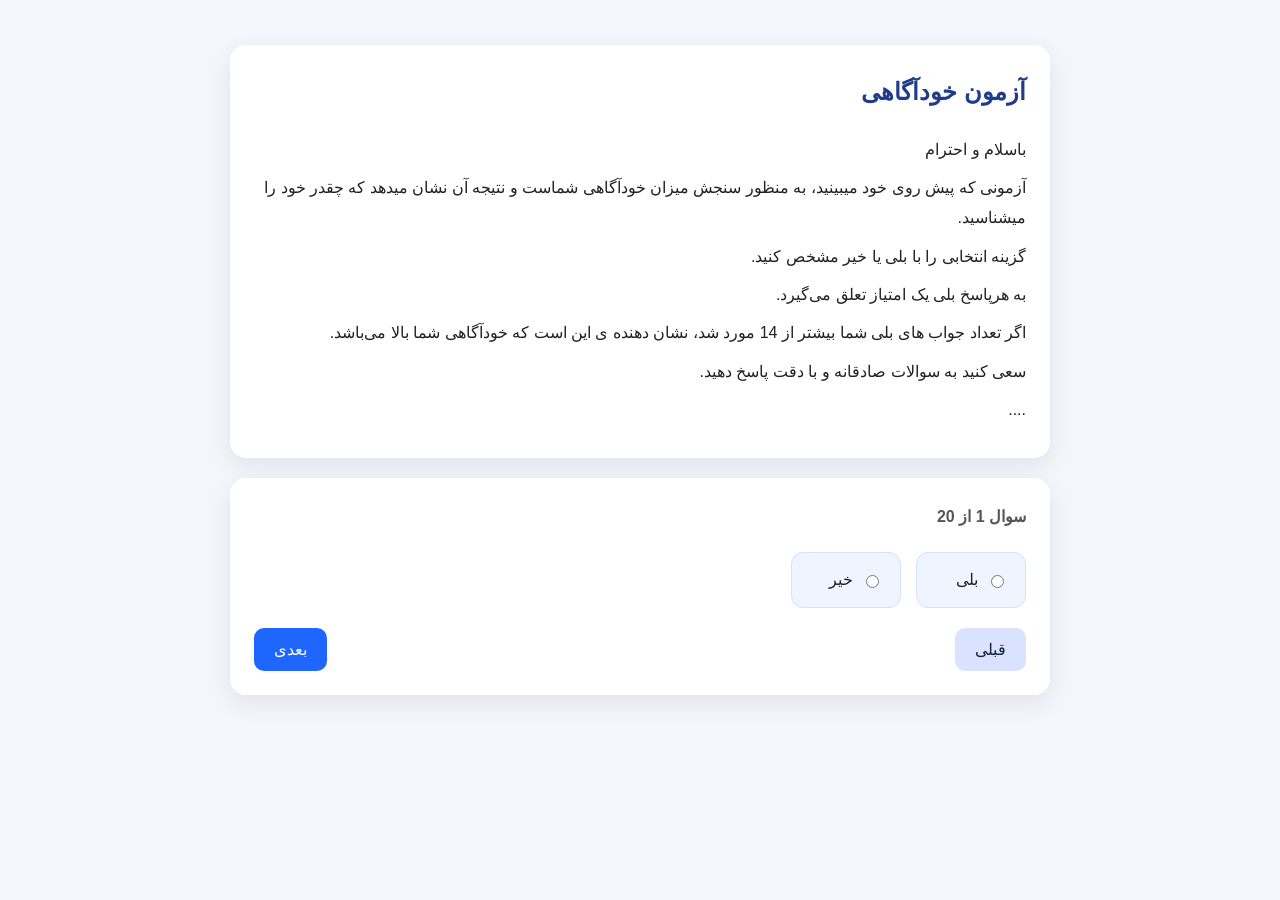
==== index.html @ d821144e "Rename index.html.html to index.html" ====
<!doctype html>
<html lang="fa" dir="rtl">
<head>
  <meta charset="UTF-8" />
  <meta name="viewport" content="width=device-width, initial-scale=1.0" />
  <title>آزمون خودآگاهی</title>
  <link rel="stylesheet" href="style.css" />
</head>
<body>
  <main class="container">
    <section class="intro card">
      <h1>آزمون خودآگاهی</h1>
      <p>باسلام و احترام</p>
      <p>
        آزمونی که ‌پیش روی خود میبینید، به منظور سنجش میزان خودآگاهی شماست و
        نتیجه آن نشان میدهد که چقدر خود را میشناسید.
      </p>
      <p>گزینه انتخابی را با بلی یا خیر مشخص کنید.</p>
      <p>به هرپاسخ بلی یک امتیاز تعلق می‌گیرد.</p>
      <p>
        اگر تعداد جواب های بلی شما بیشتر از 14 مورد شد، نشان دهنده ی این است
        که خودآگاهی شما بالا می‌باشد.
      </p>
      <p>سعی کنید به سوالات صادقانه و با دقت پاسخ دهید.</p>
      <p>....</p>
    </section>

    <section class="quiz card">
      <div class="progress">
        <span id="progressText">سوال 1 از 20</span>
      </div>

      <div id="questionBox" class="question-box">
        <h2 id="questionText"></h2>

        <div class="options">
          <label class="option">
            <input type="radio" name="answer" value="yes" />
            <span>بلی</span>
          </label>

          <label class="option">
            <input type="radio" name="answer" value="no" />
            <span>خیر</span>
          </label>
        </div>
      </div>

      <div class="buttons">
        <button id="prevBtn" class="btn">قبلی</button>
        <button id="nextBtn" class="btn primary">بعدی</button>
      </div>

      <div id="resultBox" class="result hidden"></div>
    </section>
  </main>

  <script src="script.js"></script>
</body>
</html>
---- style.css ----
* {
  box-sizing: border-box;
}

body {
  margin: 0;
  font-family: Tahoma, Arial, sans-serif;
  background: #f4f6fb;
  color: #222;
  line-height: 1.9;
}

.container {
  max-width: 850px;
  margin: 30px auto;
  padding: 15px;
}

.card {
  background: #fff;
  border-radius: 16px;
  padding: 24px;
  box-shadow: 0 8px 25px rgba(0, 0, 0, 0.08);
  margin-bottom: 20px;
}

h1, h2 {
  margin-top: 0;
  color: #1f3c88;
}

.intro p {
  margin: 8px 0;
}

.progress {
  margin-bottom: 20px;
  font-weight: bold;
  color: #555;
}

.question-box {
  margin-bottom: 20px;
}

.options {
  display: flex;
  gap: 15px;
  flex-wrap: wrap;
  margin-top: 20px;
}

.option {
  display: flex;
  align-items: center;
  gap: 8px;
  background: #f0f4ff;
  border: 1px solid #d6e0ff;
  padding: 12px 18px;
  border-radius: 12px;
  cursor: pointer;
  min-width: 110px;
}

.option input {
  accent-color: #1f66ff;
}

.buttons {
  display: flex;
  justify-content: space-between;
  gap: 10px;
  margin-top: 20px;
}

.btn {
  border: none;
  background: #d9e3ff;
  color: #123;
  padding: 12px 20px;
  border-radius: 10px;
  cursor: pointer;
  font-size: 16px;
}

.btn:hover {
  opacity: 0.95;
}

.btn.primary {
  background: #1f66ff;
  color: #fff;
}

.btn:disabled {
  opacity: 0.5;
  cursor: not-allowed;
}

.result {
  margin-top: 25px;
  padding: 20px;
  border-radius: 12px;
  background: #eef6ff;
  border: 1px solid #cfe1ff;
  font-size: 18px;
  font-weight: bold;
}

.hidden {
  display: none;
}
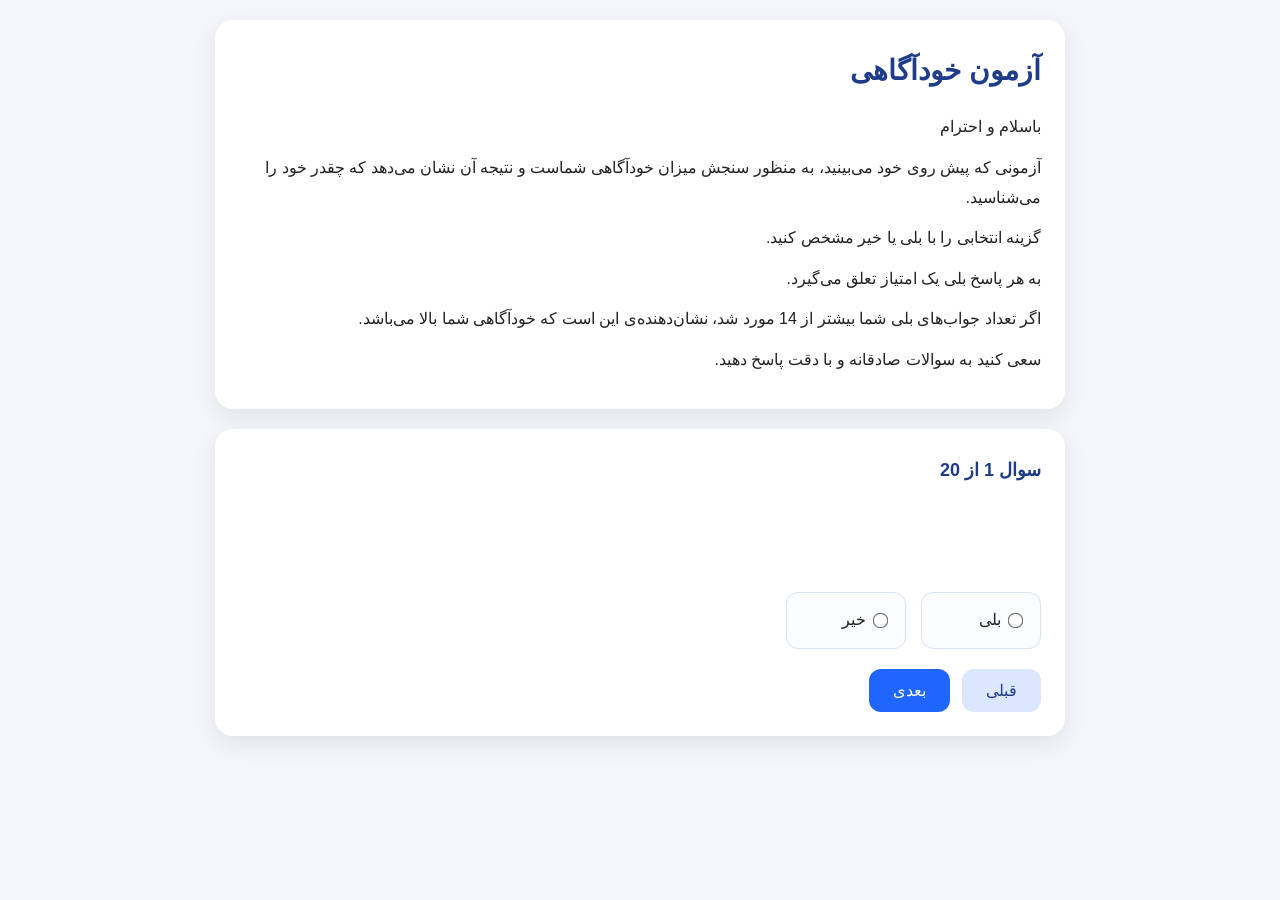
==== commit 798d29ca: "Update index.html" ====
--- a/index.html
+++ b/index.html
@@ -4,7 +4,161 @@
   <meta charset="UTF-8" />
   <meta name="viewport" content="width=device-width, initial-scale=1.0" />
   <title>آزمون خودآگاهی</title>
-  <link rel="stylesheet" href="style.css" />
+  <style>
+    * {
+      box-sizing: border-box;
+      margin: 0;
+      padding: 0;
+    }
+
+    body {
+      font-family: Tahoma, Arial, sans-serif;
+      background: #f4f6fb;
+      color: #222;
+      line-height: 1.9;
+      padding: 20px;
+    }
+
+    .container {
+      max-width: 850px;
+      margin: 0 auto;
+    }
+
+    .card {
+      background: #fff;
+      border-radius: 18px;
+      padding: 24px;
+      margin-bottom: 20px;
+      box-shadow: 0 8px 25px rgba(0, 0, 0, 0.08);
+    }
+
+    h1 {
+      color: #1f3c88;
+      margin-bottom: 15px;
+      font-size: 28px;
+    }
+
+    .intro p {
+      margin-bottom: 10px;
+      font-size: 16px;
+    }
+
+    .progress {
+      margin-bottom: 15px;
+      font-weight: bold;
+      color: #1f3c88;
+      font-size: 18px;
+    }
+
+    .question-box h2 {
+      margin-bottom: 20px;
+      font-size: 22px;
+      color: #333;
+      min-height: 70px;
+    }
+
+    .options {
+      display: flex;
+      gap: 15px;
+      flex-wrap: wrap;
+      margin-top: 10px;
+      margin-bottom: 10px;
+    }
+
+    .option {
+      display: flex;
+      align-items: center;
+      gap: 8px;
+      border: 1px solid #d9e2f2;
+      border-radius: 12px;
+      padding: 12px 18px;
+      cursor: pointer;
+      transition: 0.2s;
+      min-width: 120px;
+      background: #fafcff;
+    }
+
+    .option:hover {
+      border-color: #1f66ff;
+      background: #eef4ff;
+    }
+
+    .option input {
+      accent-color: #1f66ff;
+      transform: scale(1.2);
+    }
+
+    .buttons {
+      display: flex;
+      gap: 12px;
+      margin-top: 20px;
+      flex-wrap: wrap;
+    }
+
+    .btn {
+      border: none;
+      border-radius: 12px;
+      padding: 12px 24px;
+      cursor: pointer;
+      font-size: 16px;
+      transition: 0.2s;
+      background: #dbe6ff;
+      color: #1f3c88;
+    }
+
+    .btn:hover {
+      opacity: 0.92;
+    }
+
+    .btn.primary {
+      background: #1f66ff;
+      color: #fff;
+    }
+
+    .btn:disabled {
+      background: #cccccc;
+      cursor: not-allowed;
+      color: #666;
+    }
+
+    .hidden {
+      display: none;
+    }
+
+    .result {
+      font-size: 20px;
+      font-weight: bold;
+      color: #1f3c88;
+      line-height: 2;
+      white-space: pre-line;
+    }
+
+    .score-box {
+      margin-top: 15px;
+      padding: 15px;
+      background: #f2f7ff;
+      border-radius: 12px;
+      border: 1px solid #d5e4ff;
+    }
+
+    @media (max-width: 600px) {
+      h1 {
+        font-size: 24px;
+      }
+
+      .question-box h2 {
+        font-size: 18px;
+      }
+
+      .btn {
+        width: 100%;
+      }
+
+      .option {
+        width: 100%;
+      }
+    }
+  </style>
 </head>
 <body>
   <main class="container">
@@ -12,17 +166,16 @@
       <h1>آزمون خودآگاهی</h1>
       <p>باسلام و احترام</p>
       <p>
-        آزمونی که ‌پیش روی خود میبینید، به منظور سنجش میزان خودآگاهی شماست و
-        نتیجه آن نشان میدهد که چقدر خود را میشناسید.
+        آزمونی که پیش روی خود می‌بینید، به منظور سنجش میزان خودآگاهی شماست و
+        نتیجه آن نشان می‌دهد که چقدر خود را می‌شناسید.
       </p>
       <p>گزینه انتخابی را با بلی یا خیر مشخص کنید.</p>
-      <p>به هرپاسخ بلی یک امتیاز تعلق می‌گیرد.</p>
+      <p>به هر پاسخ بلی یک امتیاز تعلق می‌گیرد.</p>
       <p>
-        اگر تعداد جواب های بلی شما بیشتر از 14 مورد شد، نشان دهنده ی این است
+        اگر تعداد جواب‌های بلی شما بیشتر از 14 مورد شد، نشان‌دهنده‌ی این است
         که خودآگاهی شما بالا می‌باشد.
       </p>
       <p>سعی کنید به سوالات صادقانه و با دقت پاسخ دهید.</p>
-      <p>....</p>
     </section>
 
     <section class="quiz card">
@@ -50,11 +203,121 @@
         <button id="prevBtn" class="btn">قبلی</button>
         <button id="nextBtn" class="btn primary">بعدی</button>
       </div>
-
       <div id="resultBox" class="result hidden"></div>
     </section>
   </main>
 
-  <script src="script.js"></script>
+  <script>
+    const questions = [
+      "1. آیا معمولاً احساسات خود را به‌خوبی می‌شناسی؟",
+      "2. آیا می‌توانی دلیل ناراحتی‌های خود را تشخیص دهی؟",
+      "3. آیا هنگام تصمیم‌گیری، به احساسات درونی خود توجه می‌کنی؟",
+      "4. آیا نقاط قوت خود را می‌شناسی؟",
+      "5. آیا نقاط ضعف خود را می‌پذیری؟",
+      "6. آیا از بازخورد دیگران برای شناخت بهتر خود استفاده می‌کنی؟",
+      "7. آیا وقتی اشتباه می‌کنی، مسئولیت آن را می‌پذیری؟",
+      "8. آیا می‌دانی چه چیزهایی تو را واقعاً خوشحال می‌کند؟",
+      "9. آیا می‌دانی چه چیزهایی باعث استرس تو می‌شود؟",
+      "10. آیا در موقعیت‌های سخت، رفتار خود را بررسی می‌کنی؟",
+      "11. آیا می‌توانی بین احساس و منطق تعادل برقرار کنی؟",
+      "12. آیا اهداف شخصی خود را به‌وضوح می‌دانی؟",
+      "13. آیا می‌دانی چه ارزش‌هایی برای تو مهم‌تر هستند؟",
+      "14. آیا می‌توانی الگوهای رفتاری تکراری خود را تشخیص دهی؟",
+      "15. آیا از قضاوت‌های عجولانه درباره خود پرهیز می‌کنی؟",
+      "16. آیا در برابر انتقاد، ابتدا به خودت نگاه می‌کنی؟",
+      "17. آیا برای رشد فردی خود برنامه داری؟",
+      "18. آیا می‌توانی احساسات لحظه‌ای خود را مدیریت کنی؟",
+      "19. آیا به‌طور منظم درباره خودت فکر و تأمل می‌کنی؟",
+      "20. آیا خودت را همان‌طور که هستی تا حدی می‌پذیری؟"
+    ];
+
+    let currentQuestion = 0;
+    let answers = new Array(questions.length).fill(null);
+
+    const questionText = document.getElementById("questionText");
+    const progressText = document.getElementById("progressText");
+    const resultBox = document.getElementById("resultBox");
+    const questionBox = document.getElementById("questionBox");
+    const prevBtn = document.getElementById("prevBtn");
+    const nextBtn = document.getElementById("nextBtn");
+    const radioButtons = document.querySelectorAll('input[name="answer"]');
+
+    function renderQuestion() {
+      questionText.textContent = questions[currentQuestion];
+      progressText.textContent = سوال ${currentQuestion + 1} از ${questions.length};
+
+      radioButtons.forEach((radio) => {
+        radio.checked = false;
+      });
+
+      if (answers[currentQuestion] !== null) {
+        const selected = document.querySelector(
+          input[name="answer"][value="${answers[currentQuestion]}"]
+        );
+        if (selected) selected.checked = true;
+      }
+
+      prevBtn.disabled = currentQuestion === 0;
+      nextBtn.textContent = currentQuestion === questions.length - 1 ? "پایان آزمون" : "بعدی";
+    }
+
+    radioButtons.forEach((radio) => {
+      radio.addEventListener("change", (e) => {
+        answers[currentQuestion] = e.target.value;
+      });
+    });
+
+    prevBtn.addEventListener("click", () => {
+      if (currentQuestion > 0) {
+        currentQuestion--;
+        renderQuestion();
+      }
+    });
+
+    nextBtn.addEventListener("click", () => {
+      const selected = document.querySelector('input[name="answer"]:checked');
+
+      if (!selected) {
+        alert("لطفاً یکی از گزینه‌ها را انتخاب کنید.");
+        return;
+      }
+
+      answers[currentQuestion] = selected.value;
+
+      if (currentQuestion < questions.length - 1) {
+        currentQuestion++;
+        renderQuestion();
+      } else {
+        showResult();
+      }
+    });
+
+    function showResult() {
+      let score = 0;
+
+      answers.forEach((answer) => {
+        if (answer === "yes") score++;
+      });
+
+      questionBox.classList.add("hidden");
+      document.querySelector(".buttons").classList.add("hidden");
+      resultBox.classList.remove("hidden");
+
+      let message = "";
+      if (score > 14) {
+        message = "آگاهی بالایی از خود داری.";
+      } else {
+        message = "باید بر روی خودآگاهی‌ات بیشتر کار کنی.";
+      }
+
+      resultBox.innerHTML = 
+        <div>آزمون شما به پایان رسید.</div>
+        <div class="score-box">تعداد پاسخ‌های بلی شما: ${score} از ${questions.length}</div>
+        <div>${message}</div>
+      ;
+    }
+
+    renderQuestion();
+  </script>
 </body>
 </html>
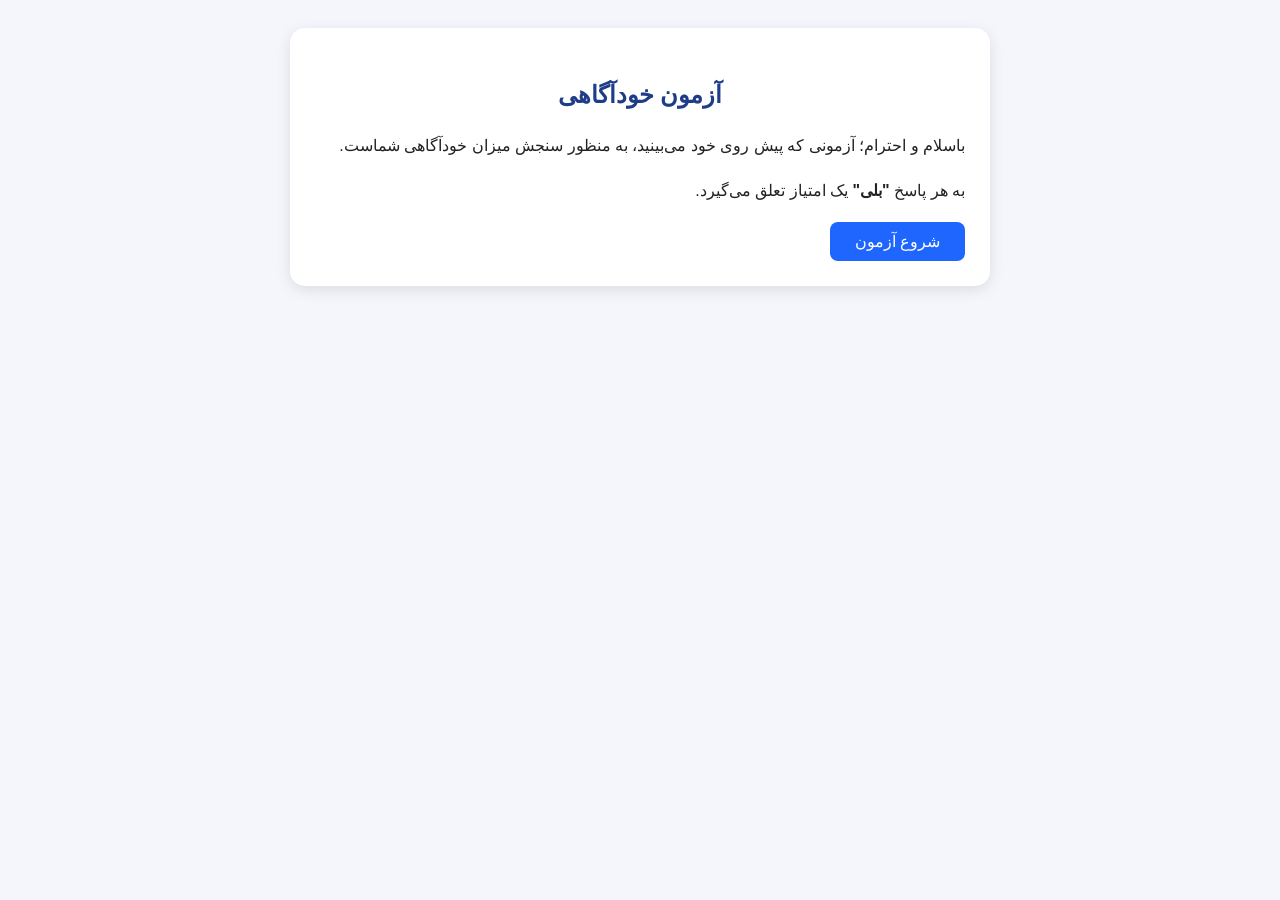
==== commit 8829584d: "Update index.html" ====
--- a/index.html
+++ b/index.html
@@ -5,319 +5,194 @@
   <meta name="viewport" content="width=device-width, initial-scale=1.0" />
   <title>آزمون خودآگاهی</title>
   <style>
-    * {
-      box-sizing: border-box;
-      margin: 0;
-      padding: 0;
-    }
-
+    /* استایل‌های کلی */
     body {
       font-family: Tahoma, Arial, sans-serif;
       background: #f4f6fb;
       color: #222;
-      line-height: 1.9;
+      line-height: 1.8;
       padding: 20px;
+      direction: rtl;
     }
-
-    .container {
-      max-width: 850px;
-      margin: 0 auto;
-    }
-
+    .container { max-width: 700px; margin: 0 auto; }
     .card {
       background: #fff;
-      border-radius: 18px;
-      padding: 24px;
+      border-radius: 15px;
+      padding: 25px;
       margin-bottom: 20px;
-      box-shadow: 0 8px 25px rgba(0, 0, 0, 0.08);
+      box-shadow: 0 4px 15px rgba(0,0,0,0.1);
     }
-
-    h1 {
-      color: #1f3c88;
-      margin-bottom: 15px;
-      font-size: 28px;
-    }
-
-    .intro p {
-      margin-bottom: 10px;
-      font-size: 16px;
-    }
-
-    .progress {
-      margin-bottom: 15px;
-      font-weight: bold;
-      color: #1f3c88;
-      font-size: 18px;
-    }
-
-    .question-box h2 {
-      margin-bottom: 20px;
-      font-size: 22px;
-      color: #333;
-      min-height: 70px;
-    }
-
-    .options {
-      display: flex;
-      gap: 15px;
-      flex-wrap: wrap;
-      margin-top: 10px;
-      margin-bottom: 10px;
-    }
-
+    h1 { color: #1f3c88; margin-bottom: 15px; font-size: 24px; text-align: center; }
+    .progress { font-weight: bold; color: #1f3c88; margin-bottom: 15px; display: block; }
+    .question-box h2 { font-size: 20px; margin-bottom: 20px; min-height: 50px; color: #333; }
+    
+    /* استایل گزینه‌ها */
+    .options { display: flex; gap: 20px; margin-bottom: 25px; }
     .option {
       display: flex;
       align-items: center;
-      gap: 8px;
-      border: 1px solid #d9e2f2;
-      border-radius: 12px;
-      padding: 12px 18px;
+      gap: 10px;
       cursor: pointer;
-      transition: 0.2s;
-      min-width: 120px;
-      background: #fafcff;
+      background: #f9f9f9;
+      padding: 10px 20px;
+      border-radius: 10px;
+      border: 1px solid #ddd;
+      transition: 0.3s;
     }
-
-    .option:hover {
-      border-color: #1f66ff;
-      background: #eef4ff;
-    }
-
-    .option input {
-      accent-color: #1f66ff;
-      transform: scale(1.2);
-    }
-
-    .buttons {
-      display: flex;
-      gap: 12px;
-      margin-top: 20px;
-      flex-wrap: wrap;
-    }
-
+    .option:hover { background: #eef4ff; border-color: #1f66ff; }
+    
+    /* دکمه‌ها */
+    .buttons { display: flex; gap: 10px; }
     .btn {
+      padding: 10px 25px;
       border: none;
-      border-radius: 12px;
-      padding: 12px 24px;
+      border-radius: 8px;
       cursor: pointer;
       font-size: 16px;
-      transition: 0.2s;
-      background: #dbe6ff;
-      color: #1f3c88;
+      transition: 0.3s;
     }
-
-    .btn:hover {
-      opacity: 0.92;
-    }
-
-    .btn.primary {
-      background: #1f66ff;
-      color: #fff;
-    }
-
-    .btn:disabled {
-      background: #cccccc;
-      cursor: not-allowed;
-      color: #666;
-    }
-
-    .hidden {
-      display: none;
-    }
-
-    .result {
-      font-size: 20px;
-      font-weight: bold;
-      color: #1f3c88;
-      line-height: 2;
-      white-space: pre-line;
-    }
-
-    .score-box {
-      margin-top: 15px;
-      padding: 15px;
-      background: #f2f7ff;
-      border-radius: 12px;
-      border: 1px solid #d5e4ff;
-    }
-
-    @media (max-width: 600px) {
-      h1 {
-        font-size: 24px;
-      }
-
-      .question-box h2 {
-        font-size: 18px;
-      }
-
-      .btn {
-        width: 100%;
-      }
-
-      .option {
-        width: 100%;
-      }
-    }
+    .btn-primary { background: #1f66ff; color: white; }
+    .btn-secondary { background: #eee; color: #555; }
+    .btn:disabled { background: #ccc; cursor: not-allowed; }
+    
+    .hidden { display: none !important; }
+    .result-box { text-align: center; font-size: 20px; font-weight: bold; padding: 20px; }
+    .score { font-size: 32px; color: #1f66ff; display: block; margin: 15px 0; }
   </style>
 </head>
 <body>
-  <main class="container">
-    <section class="intro card">
-      <h1>آزمون خودآگاهی</h1>
-      <p>باسلام و احترام</p>
-      <p>
-        آزمونی که پیش روی خود می‌بینید، به منظور سنجش میزان خودآگاهی شماست و
-        نتیجه آن نشان می‌دهد که چقدر خود را می‌شناسید.
-      </p>
-      <p>گزینه انتخابی را با بلی یا خیر مشخص کنید.</p>
-      <p>به هر پاسخ بلی یک امتیاز تعلق می‌گیرد.</p>
-      <p>
-        اگر تعداد جواب‌های بلی شما بیشتر از 14 مورد شد، نشان‌دهنده‌ی این است
-        که خودآگاهی شما بالا می‌باشد.
-      </p>
-      <p>سعی کنید به سوالات صادقانه و با دقت پاسخ دهید.</p>
-    </section>
 
-    <section class="quiz card">
-      <div class="progress">
-        <span id="progressText">سوال 1 از 20</span>
+<div class="container">
+  <!-- بخش مقدمه -->
+  <section id="introSection" class="card">
+    <h1>آزمون خودآگاهی</h1>
+    <p>باسلام و احترام؛ آزمونی که پیش روی خود می‌بینید، به منظور سنجش میزان خودآگاهی شماست.</p>
+    <p>به هر پاسخ <b>"بلی"</b> یک امتیاز تعلق می‌گیرد.</p>
+    <button class="btn btn-primary" onclick="startQuiz()">شروع آزمون</button>
+  </section>
+
+  <!-- بخش سوالات -->
+  <section id="quizSection" class="card hidden">
+    <span id="progressText" class="progress">سوال 1 از 20</span>
+    <div class="question-box">
+      <h2 id="questionText">در حال بارگذاری...</h2>
+      <div class="options">
+        <label class="option">
+          <input type="radio" name="quizAns" value="yes"> بلی
+        </label>
+        <label class="option">
+          <input type="radio" name="quizAns" value="no"> خیر
+        </label>
       </div>
+    </div>
+    <div class="buttons">
+      <button id="prevBtn" class="btn btn-secondary" onclick="goPrev()">قبلی</button>
+      <button id="nextBtn" class="btn btn-primary" onclick="goNext()">بعدی</button>
+    </div>
+  </section>
 
-      <div id="questionBox" class="question-box">
-        <h2 id="questionText"></h2>
+  <!-- بخش نتیجه نهایی -->
+  <section id="resultSection" class="card hidden">
+    <div class="result-box">
+      <p>نتیجه نهایی آزمون شما:</p>
+      <span id="finalScore" class="score">0</span>
+      <p id="resultMsg"></p>
+      <button class="btn btn-primary" onclick="location.reload()" style="margin-top:20px;">شروع مجدد</button>
+    </div>
+  </section>
+</div>
 
-        <div class="options">
-          <label class="option">
-            <input type="radio" name="answer" value="yes" />
-            <span>بلی</span>
-          </label>
+<script>
+  const questions = [
+    "آیا معمولاً احساسات خود را به‌خوبی می‌شناسی؟",
+    "آیا می‌توانی دلیل ناراحتی‌های خود را تشخیص دهی؟",
+    "آیا هنگام تصمیم‌گیری، به احساسات درونی خود توجه می‌کنی؟",
+    "آیا نقاط قوت خود را می‌شناسی؟",
+    "آیا نقاط ضعف خود را می‌پذیری؟",
+    "آیا از بازخورد دیگران برای شناخت بهتر خود استفاده می‌کنی؟",
+    "آیا وقتی اشتباه می‌کنی، مسئولیت آن را می‌پذیری؟",
+    "آیا می‌دانی چه چیزهایی تو را واقعاً خوشحال می‌کند؟",
+    "آیا می‌دانی چه چیزهایی باعث استرس تو می‌شود؟",
+    "آیا در موقعیت‌های سخت، رفتار خود را بررسی می‌کنی؟",
+    "آیا می‌توانی بین احساس و منطق تعادل برقرار کنی؟",
+    "آیا اهداف شخصی خود را به‌وضوح می‌دانی؟",
+    "آیا می‌دانی چه ارزش‌هایی برای تو مهم‌تر هستند؟",
+    "آیا می‌توانی الگوهای رفتاری تکراری خود را تشخیص دهی؟",
+    "آیا از قضاوت‌های عجولانه درباره خود پرهیز می‌کنی؟",
+    "آیا در برابر انتقاد، ابتدا به خودت نگاه می‌کنی؟",
+    "آیا برای رشد فردی خود برنامه داری؟",
+    "آیا می‌توانی احساسات لحظه‌ای خود را مدیریت کنی؟",
+    "آیا به‌طور منظم درباره خودت فکر و تأمل می‌کنی؟",
+    "آیا خودت را همان‌طور که هستی تا حدی می‌پذیری؟"
+  ];
 
-          <label class="option">
-            <input type="radio" name="answer" value="no" />
-            <span>خیر</span>
-          </label>
-        </div>
-      </div>
+  let currentIdx = 0;
+  let userAnswers = new Array(questions.length).fill(null);
 
-      <div class="buttons">
-        <button id="prevBtn" class="btn">قبلی</button>
-        <button id="nextBtn" class="btn primary">بعدی</button>
-      </div>
-      <div id="resultBox" class="result hidden"></div>
-    </section>
-  </main>
+  function startQuiz() {
+    document.getElementById('introSection').classList.add('hidden');
+    document.getElementById('quizSection').classList.remove('hidden');
+    showQuestion();
+  }
 
-  <script>
-    const questions = [
-      "1. آیا معمولاً احساسات خود را به‌خوبی می‌شناسی؟",
-      "2. آیا می‌توانی دلیل ناراحتی‌های خود را تشخیص دهی؟",
-      "3. آیا هنگام تصمیم‌گیری، به احساسات درونی خود توجه می‌کنی؟",
-      "4. آیا نقاط قوت خود را می‌شناسی؟",
-      "5. آیا نقاط ضعف خود را می‌پذیری؟",
-      "6. آیا از بازخورد دیگران برای شناخت بهتر خود استفاده می‌کنی؟",
-      "7. آیا وقتی اشتباه می‌کنی، مسئولیت آن را می‌پذیری؟",
-      "8. آیا می‌دانی چه چیزهایی تو را واقعاً خوشحال می‌کند؟",
-      "9. آیا می‌دانی چه چیزهایی باعث استرس تو می‌شود؟",
-      "10. آیا در موقعیت‌های سخت، رفتار خود را بررسی می‌کنی؟",
-      "11. آیا می‌توانی بین احساس و منطق تعادل برقرار کنی؟",
-      "12. آیا اهداف شخصی خود را به‌وضوح می‌دانی؟",
-      "13. آیا می‌دانی چه ارزش‌هایی برای تو مهم‌تر هستند؟",
-      "14. آیا می‌توانی الگوهای رفتاری تکراری خود را تشخیص دهی؟",
-      "15. آیا از قضاوت‌های عجولانه درباره خود پرهیز می‌کنی؟",
-      "16. آیا در برابر انتقاد، ابتدا به خودت نگاه می‌کنی؟",
-      "17. آیا برای رشد فردی خود برنامه داری؟",
-      "18. آیا می‌توانی احساسات لحظه‌ای خود را مدیریت کنی؟",
-      "19. آیا به‌طور منظم درباره خودت فکر و تأمل می‌کنی؟",
-      "20. آیا خودت را همان‌طور که هستی تا حدی می‌پذیری؟"
-    ];
+  function showQuestion() {
+    document.getElementById('questionText').innerText = (currentIdx + 1) + ". " + questions[currentIdx];
+    document.getElementById('progressText').innerText = "سوال " + (currentIdx + 1) + " از 20";
+    
+    // دکمه قبلی
+    document.getElementById('prevBtn').disabled = (currentIdx === 0);
+    
+    // پاک کردن انتخاب‌های قبلی برای نمایش پاسخ فعلی (اگر قبلاً پاسخ داده شده)
+    const rados = document.getElementsByName('quizAns');
+    rados.forEach(r => {
+      r.checked = (r.value === userAnswers[currentIdx]);
+    });
 
-    let currentQuestion = 0;
-    let answers = new Array(questions.length).fill(null);
+    // تغییر متن دکمه در سوال آخر
+    document.getElementById('nextBtn').innerText = (currentIdx === questions.length - 1) ? "مشاهده نتیجه" : "بعدی";
+  }
 
-    const questionText = document.getElementById("questionText");
-    const progressText = document.getElementById("progressText");
-    const resultBox = document.getElementById("resultBox");
-    const questionBox = document.getElementById("questionBox");
-    const prevBtn = document.getElementById("prevBtn");
-    const nextBtn = document.getElementById("nextBtn");
-    const radioButtons = document.querySelectorAll('input[name="answer"]');
+  function goPrev() {
+    if (currentIdx > 0) {
+      currentIdx--;
+      showQuestion();
+    }
+  }
 
-    function renderQuestion() {
-      questionText.textContent = questions[currentQuestion];
-      progressText.textContent = سوال ${currentQuestion + 1} از ${questions.length};
-
-      radioButtons.forEach((radio) => {
-        radio.checked = false;
-      });
-
-      if (answers[currentQuestion] !== null) {
-        const selected = document.querySelector(
-          input[name="answer"][value="${answers[currentQuestion]}"]
-        );
-        if (selected) selected.checked = true;
-      }
-
-      prevBtn.disabled = currentQuestion === 0;
-      nextBtn.textContent = currentQuestion === questions.length - 1 ? "پایان آزمون" : "بعدی";
+  function goNext() {
+    const selected = document.querySelector('input[name="quizAns"]:checked');
+    if (!selected) {
+      alert("لطفاً یک گزینه را انتخاب کنید.");
+      return;
     }
 
-    radioButtons.forEach((radio) => {
-      radio.addEventListener("change", (e) => {
-        answers[currentQuestion] = e.target.value;
-      });
-    });
+    userAnswers[currentIdx] = selected.value;
 
-    prevBtn.addEventListener("click", () => {
-      if (currentQuestion > 0) {
-        currentQuestion--;
-        renderQuestion();
-      }
-    });
+    if (currentIdx < questions.length - 1) {
+      currentIdx++;
+      showQuestion();
+    } else {
+      finishQuiz();
+    }
+  }
 
-    nextBtn.addEventListener("click", () => {
-      const selected = document.querySelector('input[name="answer"]:checked');
+  function finishQuiz() {
+    let score = userAnswers.filter(ans => ans === 'yes').length;
+    document.getElementById('quizSection').classList.add('hidden');
+    document.getElementById('resultSection').classList.remove('hidden');
+    
+    document.getElementById('finalScore').innerText = score + " امتیاز";
+    
+    const msg = document.getElementById('resultMsg');
+    if (score > 14) {
+      msg.innerText = "آگاهی بالایی از خود داری.";
+      msg.style.color = "green";
+    } else {
+      msg.innerText = "باید بر روی خودآگاهی‌ات بیشتر کار کنی.";
+      msg.style.color = "red";
+    }
+  }
+</script>
 
-      if (!selected) {
-        alert("لطفاً یکی از گزینه‌ها را انتخاب کنید.");
-        return;
-      }
-
-      answers[currentQuestion] = selected.value;
-
-      if (currentQuestion < questions.length - 1) {
-        currentQuestion++;
-        renderQuestion();
-      } else {
-        showResult();
-      }
-    });
-
-    function showResult() {
-      let score = 0;
-
-      answers.forEach((answer) => {
-        if (answer === "yes") score++;
-      });
-
-      questionBox.classList.add("hidden");
-      document.querySelector(".buttons").classList.add("hidden");
-      resultBox.classList.remove("hidden");
-
-      let message = "";
-      if (score > 14) {
-        message = "آگاهی بالایی از خود داری.";
-      } else {
-        message = "باید بر روی خودآگاهی‌ات بیشتر کار کنی.";
-      }
-
-      resultBox.innerHTML = 
-        <div>آزمون شما به پایان رسید.</div>
-        <div class="score-box">تعداد پاسخ‌های بلی شما: ${score} از ${questions.length}</div>
-        <div>${message}</div>
-      ;
-    }
-
-    renderQuestion();
-  </script>
 </body>
 </html>
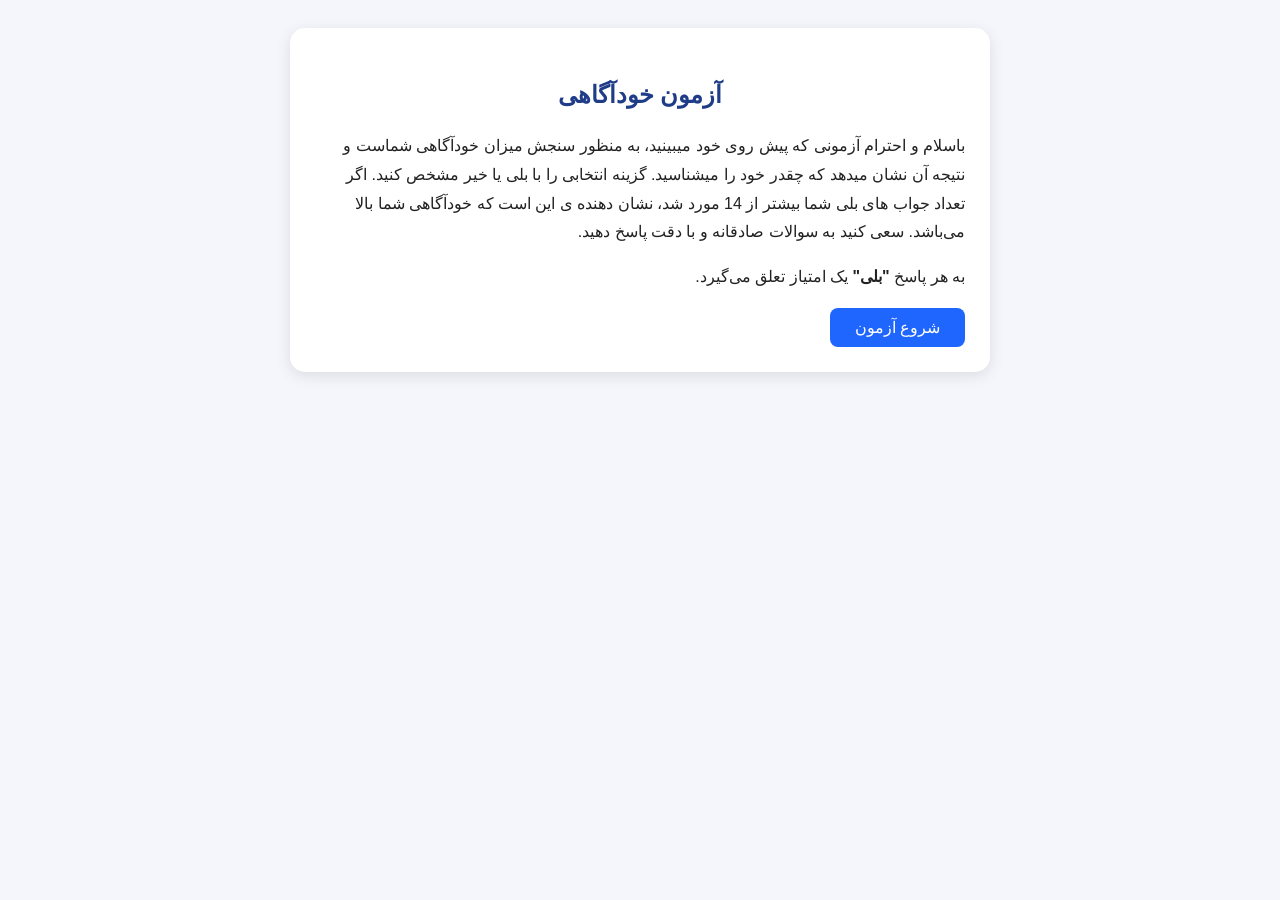
==== commit 635fca37: "Update index.html" ====
--- a/index.html
+++ b/index.html
@@ -66,7 +66,11 @@
   <!-- بخش مقدمه -->
   <section id="introSection" class="card">
     <h1>آزمون خودآگاهی</h1>
-    <p>باسلام و احترام؛ آزمونی که پیش روی خود می‌بینید، به منظور سنجش میزان خودآگاهی شماست.</p>
+    <p>باسلام و احترام
+آزمونی که ‌پیش روی خود میبینید، به منظور سنجش میزان خودآگاهی شماست و نتیجه آن نشان میدهد که چقدر خود را میشناسید.
+گزینه انتخابی را با بلی یا خیر مشخص کنید.
+اگر تعداد جواب های بلی شما بیشتر از 14 مورد شد، نشان دهنده ی این است که خودآگاهی شما بالا می‌باشد.
+سعی کنید به سوالات صادقانه و با دقت پاسخ دهید.</p>
     <p>به هر پاسخ <b>"بلی"</b> یک امتیاز تعلق می‌گیرد.</p>
     <button class="btn btn-primary" onclick="startQuiz()">شروع آزمون</button>
   </section>
